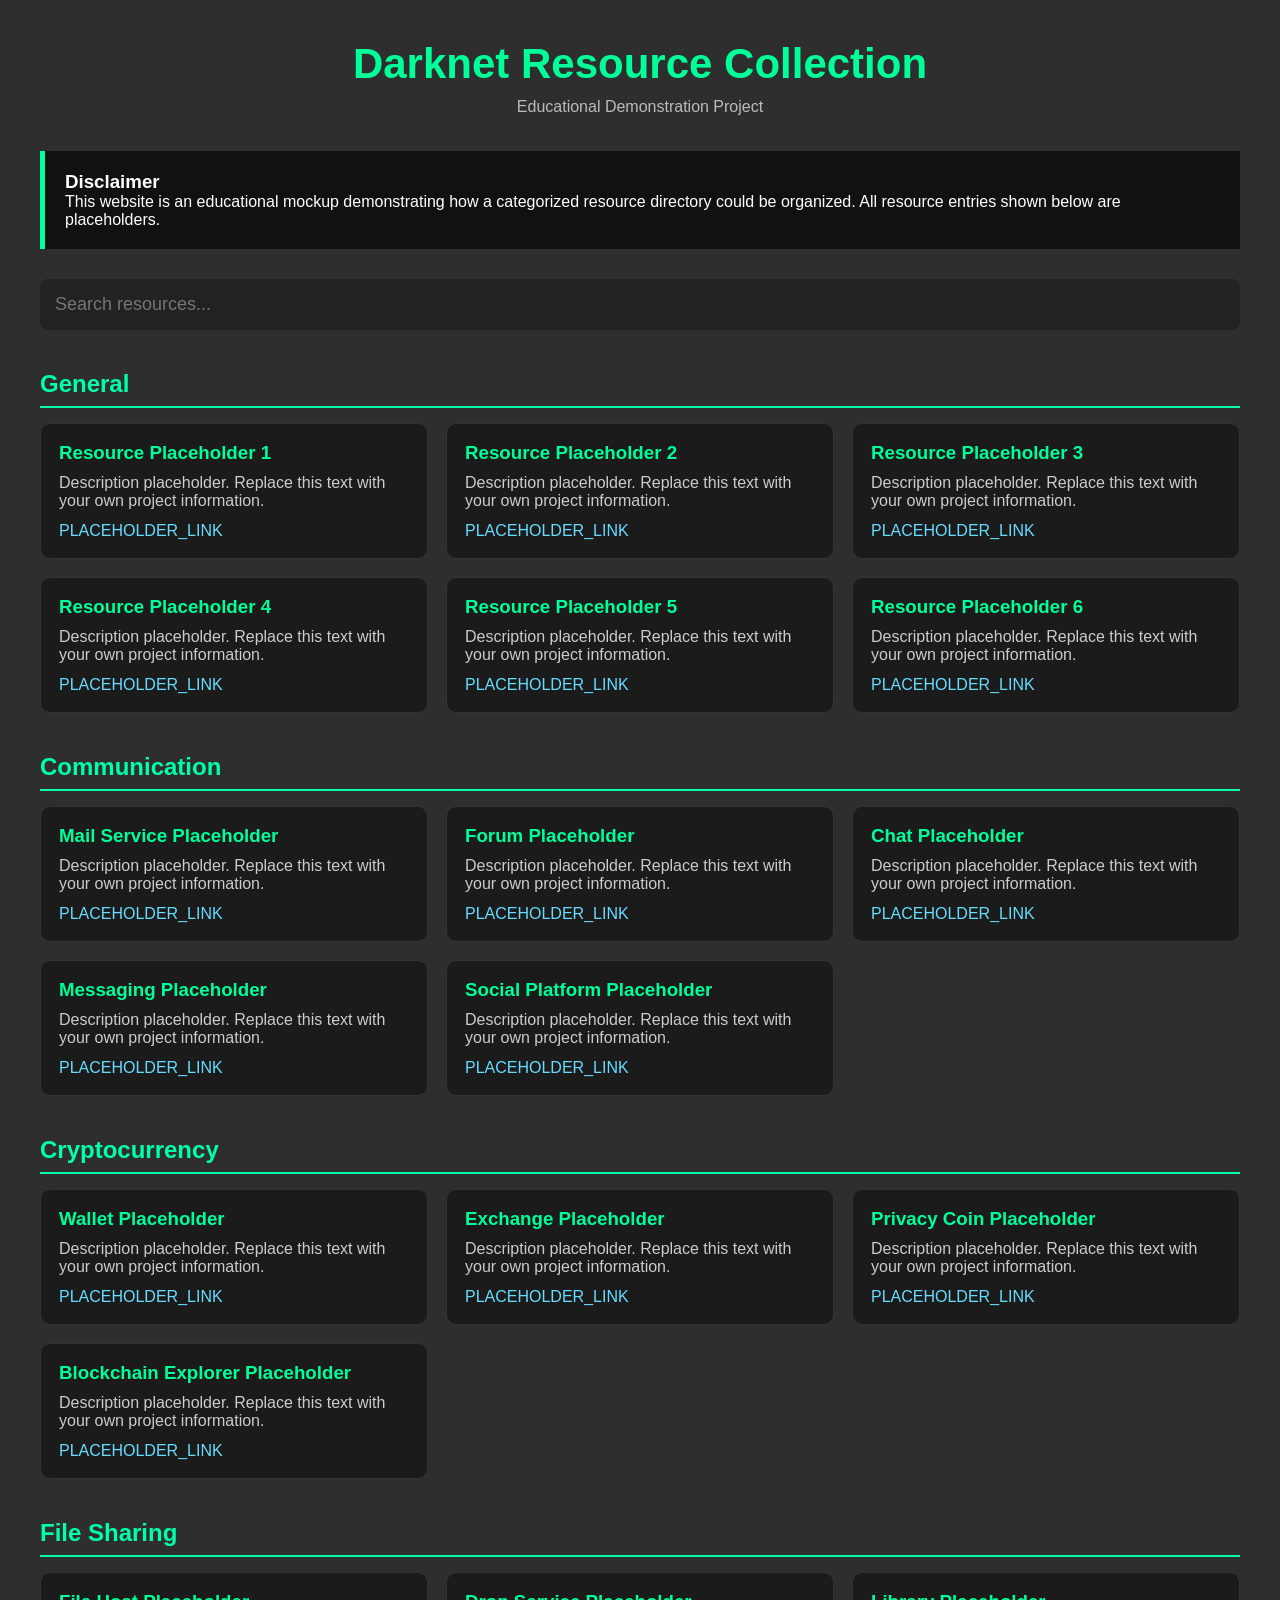
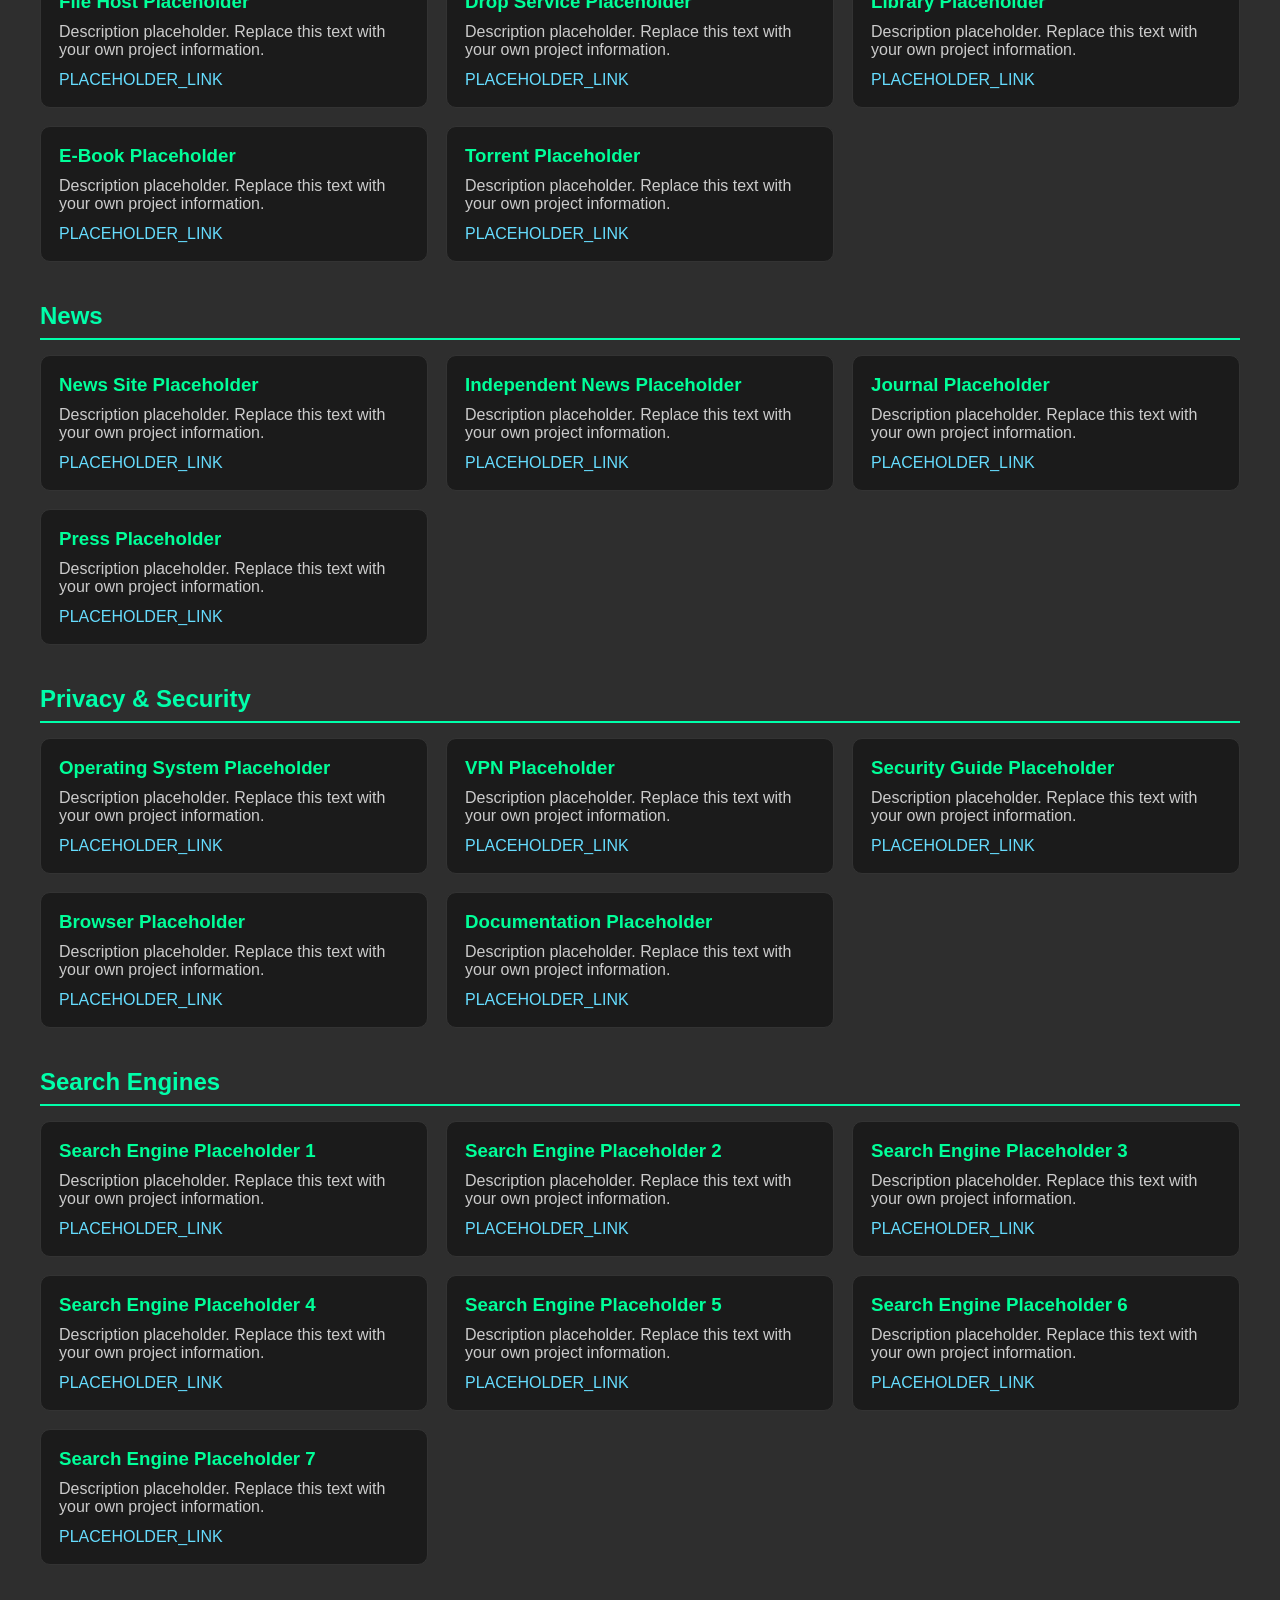
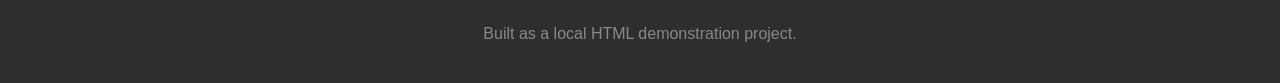
==== index.html @ 426de180 "Update index.html for Darknet Resource Collection Removed placeholder links and added HTML structure" ====
<!DOCTYPE html>
<html lang="en">
<head>
<meta charset="UTF-8">
<meta name="viewport" content="width=device-width, initial-scale=1.0">
<title>Darknet Resource Collection</title>

<style>
*{
    margin:0;
    padding:0;
    box-sizing:border-box;
}

body{
    font-family:Arial,Helvetica,sans-serif;
    color:white;

    background-image:url("https://raw.githubusercontent.com/oz34hg/Personal-Portfolio/main/IMG_6129.jpeg");
    background-repeat:repeat;
    background-size:220px;

    backdrop-filter:blur(2px);
}

.overlay{
    min-height:100vh;
    background:rgba(0,0,0,.82);
    padding:40px;
}

h1{
    text-align:center;
    font-size:42px;
    color:#00ff99;
    margin-bottom:10px;
}

.subtitle{
    text-align:center;
    color:#bbb;
    margin-bottom:35px;
}

.disclaimer{
    background:#111;
    border-left:5px solid #00ff99;
    padding:20px;
    margin-bottom:30px;
}

.search{
    width:100%;
    padding:15px;
    font-size:18px;
    border:none;
    outline:none;
    background:#222;
    color:white;
    border-radius:8px;
    margin-bottom:40px;
}

.category{
    margin-bottom:40px;
}

.category h2{
    color:#00ffaa;
    border-bottom:2px solid #00ffaa;
    padding-bottom:8px;
    margin-bottom:15px;
}

.grid{
    display:grid;
    grid-template-columns:repeat(auto-fill,minmax(300px,1fr));
    gap:18px;
}

.card{
    background:rgba(25,25,25,.92);
    border:1px solid #333;
    border-radius:10px;
    padding:18px;
    transition:.25s;
}

.card:hover{
    transform:translateY(-5px);
    border-color:#00ff99;
    box-shadow:0 0 18px #00ff9955;
}

.card h3{
    color:#00ff99;
    margin-bottom:10px;
}

.card p{
    color:#ccc;
    margin-bottom:12px;
}

.card a{
    color:#66ddff;
    text-decoration:none;
    word-break:break-all;
}

footer{
    text-align:center;
    margin-top:60px;
    color:#888;
}
</style>
</head>

<body>

<div class="overlay">

<h1>Darknet Resource Collection</h1>

<p class="subtitle">
Educational Demonstration Project
</p>

<div class="disclaimer">
<h3>Disclaimer</h3>

<p>
This website is an educational mockup demonstrating how a categorized
resource directory could be organized. All resource entries shown below
are placeholders.
</p>

</div>

<input
class="search"
type="text"
id="search"
placeholder="Search resources..."
>

<div id="container">

</div>

<footer>

Built as a local HTML demonstration project.

</footer>

</div>

<script>

const sections={

"General":[
"Resource Placeholder 1",
"Resource Placeholder 2",
"Resource Placeholder 3",
"Resource Placeholder 4",
"Resource Placeholder 5",
"Resource Placeholder 6"
],

"Communication":[
"Mail Service Placeholder",
"Forum Placeholder",
"Chat Placeholder",
"Messaging Placeholder",
"Social Platform Placeholder"
],

"Cryptocurrency":[
"Wallet Placeholder",
"Exchange Placeholder",
"Privacy Coin Placeholder",
"Blockchain Explorer Placeholder"
],

"File Sharing":[
"File Host Placeholder",
"Drop Service Placeholder",
"Library Placeholder",
"E-Book Placeholder",
"Torrent Placeholder"
],

"News":[
"News Site Placeholder",
"Independent News Placeholder",
"Journal Placeholder",
"Press Placeholder"
],

"Privacy & Security":[
"Operating System Placeholder",
"VPN Placeholder",
"Security Guide Placeholder",
"Browser Placeholder",
"Documentation Placeholder"
],

"Search Engines":[
"Search Engine Placeholder 1",
"Search Engine Placeholder 2",
"Search Engine Placeholder 3",
"Search Engine Placeholder 4",
"Search Engine Placeholder 5",
"Search Engine Placeholder 6",
"Search Engine Placeholder 7"
]

};

const container=document.getElementById("container");

function render(filter=""){

container.innerHTML="";

for(const category in sections){

const matches=sections[category].filter(item=>
item.toLowerCase().includes(filter.toLowerCase())
);

if(matches.length===0) continue;

const section=document.createElement("div");
section.className="category";

section.innerHTML=`
<h2>${category}</h2>
<div class="grid">
${matches.map(name=>`
<div class="card">

<h3>${name}</h3>

<p>
Description placeholder.
Replace this text with your own project information.
</p>

<a href="#">
PLACEHOLDER_LINK
</a>

</div>
`).join("")}
</div>
`;

container.appendChild(section);

}

}

render();

document.getElementById("search").addEventListener("input",e=>{
render(e.target.value);
});

</script>

</body>
</html>
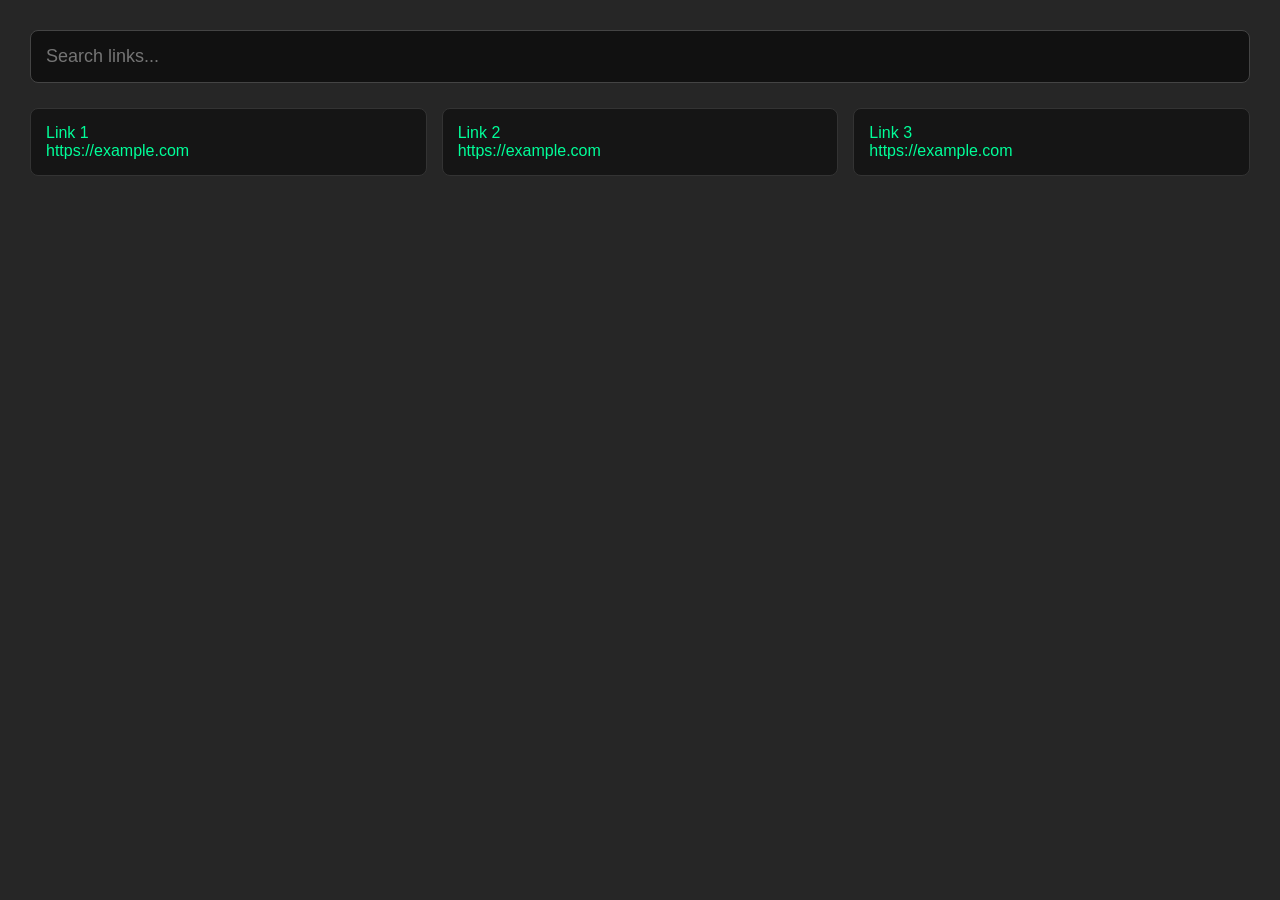
==== commit b18deccd: "Refactor index.html for improved design and functionality Updated HTML structure and styles for bett" ====
--- a/index.html
+++ b/index.html
@@ -3,7 +3,8 @@
 <head>
 <meta charset="UTF-8">
 <meta name="viewport" content="width=device-width, initial-scale=1.0">
-<title>Darknet Resource Collection</title>
+
+<title>Links</title>
 
 <style>
 *{
@@ -13,262 +14,119 @@
 }
 
 body{
-    font-family:Arial,Helvetica,sans-serif;
+    font-family:Arial, sans-serif;
     color:white;
 
     background-image:url("https://raw.githubusercontent.com/oz34hg/Personal-Portfolio/main/IMG_6129.jpeg");
     background-repeat:repeat;
-    background-size:220px;
-
-    backdrop-filter:blur(2px);
+    background-size:200px;
 }
 
-.overlay{
+.container{
     min-height:100vh;
-    background:rgba(0,0,0,.82);
-    padding:40px;
+    padding:30px;
+    background:rgba(0,0,0,0.85);
 }
 
-h1{
-    text-align:center;
-    font-size:42px;
-    color:#00ff99;
-    margin-bottom:10px;
+input{
+    width:100%;
+    padding:15px;
+    margin-bottom:25px;
+    background:#111;
+    border:1px solid #444;
+    color:white;
+    font-size:18px;
+    border-radius:8px;
 }
 
-.subtitle{
-    text-align:center;
-    color:#bbb;
-    margin-bottom:35px;
+.links{
+    display:grid;
+    grid-template-columns:repeat(auto-fill,minmax(300px,1fr));
+    gap:15px;
 }
 
-.disclaimer{
-    background:#111;
-    border-left:5px solid #00ff99;
-    padding:20px;
-    margin-bottom:30px;
+.link{
+    padding:15px;
+    background:#151515;
+    border:1px solid #333;
+    border-radius:8px;
 }
 
-.search{
-    width:100%;
-    padding:15px;
-    font-size:18px;
-    border:none;
-    outline:none;
-    background:#222;
-    color:white;
-    border-radius:8px;
-    margin-bottom:40px;
+.link:hover{
+    border-color:#00ff99;
 }
 
-.category{
-    margin-bottom:40px;
-}
-
-.category h2{
-    color:#00ffaa;
-    border-bottom:2px solid #00ffaa;
-    padding-bottom:8px;
-    margin-bottom:15px;
-}
-
-.grid{
-    display:grid;
-    grid-template-columns:repeat(auto-fill,minmax(300px,1fr));
-    gap:18px;
-}
-
-.card{
-    background:rgba(25,25,25,.92);
-    border:1px solid #333;
-    border-radius:10px;
-    padding:18px;
-    transition:.25s;
-}
-
-.card:hover{
-    transform:translateY(-5px);
-    border-color:#00ff99;
-    box-shadow:0 0 18px #00ff9955;
-}
-
-.card h3{
+a{
     color:#00ff99;
-    margin-bottom:10px;
-}
-
-.card p{
-    color:#ccc;
-    margin-bottom:12px;
-}
-
-.card a{
-    color:#66ddff;
     text-decoration:none;
     word-break:break-all;
 }
 
-footer{
-    text-align:center;
-    margin-top:60px;
-    color:#888;
-}
 </style>
+
 </head>
 
 <body>
 
-<div class="overlay">
+<div class="container">
 
-<h1>Darknet Resource Collection</h1>
+<input 
+id="search"
+placeholder="Search links..."
+>
 
-<p class="subtitle">
-Educational Demonstration Project
-</p>
-
-<div class="disclaimer">
-<h3>Disclaimer</h3>
-
-<p>
-This website is an educational mockup demonstrating how a categorized
-resource directory could be organized. All resource entries shown below
-are placeholders.
-</p>
+<div class="links" id="links"></div>
 
 </div>
 
-<input
-class="search"
-type="text"
-id="search"
-placeholder="Search resources..."
->
-
-<div id="container">
-
-</div>
-
-<footer>
-
-Built as a local HTML demonstration project.
-
-</footer>
-
-</div>
 
 <script>
 
-const sections={
+const links = [
 
-"General":[
-"Resource Placeholder 1",
-"Resource Placeholder 2",
-"Resource Placeholder 3",
-"Resource Placeholder 4",
-"Resource Placeholder 5",
-"Resource Placeholder 6"
-],
+["Link 1","https://example.com"],
+["Link 2","https://example.com"],
+["Link 3","https://example.com"]
 
-"Communication":[
-"Mail Service Placeholder",
-"Forum Placeholder",
-"Chat Placeholder",
-"Messaging Placeholder",
-"Social Platform Placeholder"
-],
+];
 
-"Cryptocurrency":[
-"Wallet Placeholder",
-"Exchange Placeholder",
-"Privacy Coin Placeholder",
-"Blockchain Explorer Placeholder"
-],
 
-"File Sharing":[
-"File Host Placeholder",
-"Drop Service Placeholder",
-"Library Placeholder",
-"E-Book Placeholder",
-"Torrent Placeholder"
-],
+const box=document.getElementById("links");
 
-"News":[
-"News Site Placeholder",
-"Independent News Placeholder",
-"Journal Placeholder",
-"Press Placeholder"
-],
 
-"Privacy & Security":[
-"Operating System Placeholder",
-"VPN Placeholder",
-"Security Guide Placeholder",
-"Browser Placeholder",
-"Documentation Placeholder"
-],
+function load(filter=""){
 
-"Search Engines":[
-"Search Engine Placeholder 1",
-"Search Engine Placeholder 2",
-"Search Engine Placeholder 3",
-"Search Engine Placeholder 4",
-"Search Engine Placeholder 5",
-"Search Engine Placeholder 6",
-"Search Engine Placeholder 7"
-]
+box.innerHTML="";
 
-};
+links
+.filter(x =>
+x[0].toLowerCase().includes(filter.toLowerCase()) ||
+x[1].toLowerCase().includes(filter.toLowerCase())
+)
+.forEach(x=>{
 
-const container=document.getElementById("container");
-
-function render(filter=""){
-
-container.innerHTML="";
-
-for(const category in sections){
-
-const matches=sections[category].filter(item=>
-item.toLowerCase().includes(filter.toLowerCase())
-);
-
-if(matches.length===0) continue;
-
-const section=document.createElement("div");
-section.className="category";
-
-section.innerHTML=`
-<h2>${category}</h2>
-<div class="grid">
-${matches.map(name=>`
-<div class="card">
-
-<h3>${name}</h3>
-
-<p>
-Description placeholder.
-Replace this text with your own project information.
-</p>
-
-<a href="#">
-PLACEHOLDER_LINK
+box.innerHTML += `
+<div class="link">
+<a href="${x[1]}" target="_blank">
+${x[0]}<br>
+${x[1]}
 </a>
-
-</div>
-`).join("")}
 </div>
 `;
 
-container.appendChild(section);
+});
 
 }
 
-}
 
-render();
+load();
 
-document.getElementById("search").addEventListener("input",e=>{
-render(e.target.value);
+
+document.getElementById("search")
+.addEventListener("input",e=>{
+load(e.target.value);
 });
+
 
 </script>
 
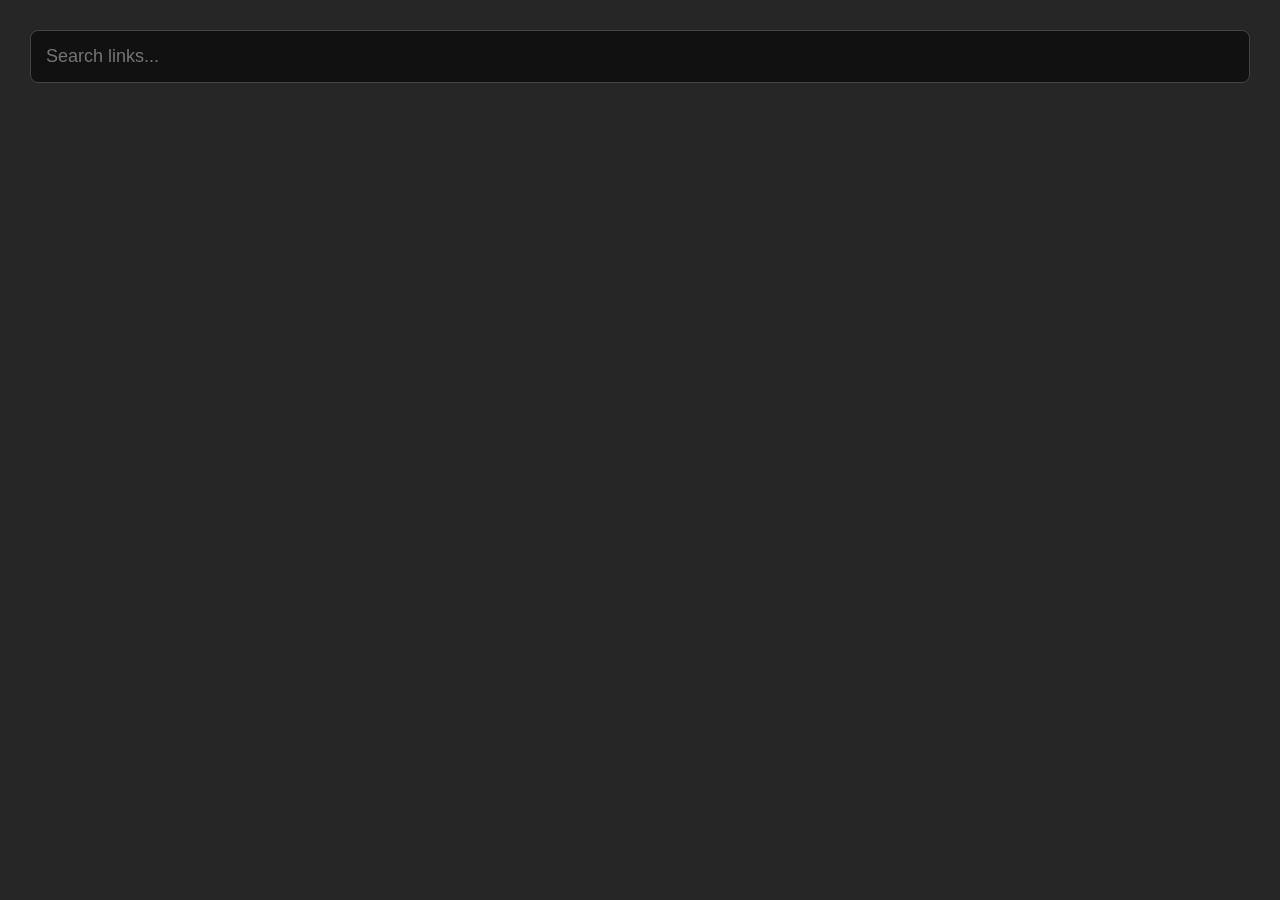
==== commit 596625fb: "Update links to include onion site references Replaced existing links with new onion links for priva" ====
--- a/index.html
+++ b/index.html
@@ -84,10 +84,10 @@
 
 const links = [
 
-["Link 1","https://example.com"],
-["Link 2","https://example.com"],
-["Link 3","https://example.com"]
-
+["facebook", "https://www.facebookwkhpilnemxj7asaniu7vnjjbiltxjqhye3mhbshg7kx5tfyd.onion"],
+["Ahmia.fi", "http://juhanurmihx|p77nkq76byazcldy2hlmovfu2epv|5ankdibsot4csyd.onion"],
+["haystak search engine", "http://haystak5njsmn2hqkewecpaxetahtwhsbsa64jom2k22z5afxhnpxfid.onion"]
+["CIA", "http://ciadotgov4sjwlzihbbgxnqg3xiyrg7s02r2o3lt5wz5ypk4sxyjstad.onion/index.html"]
 ];
 
 
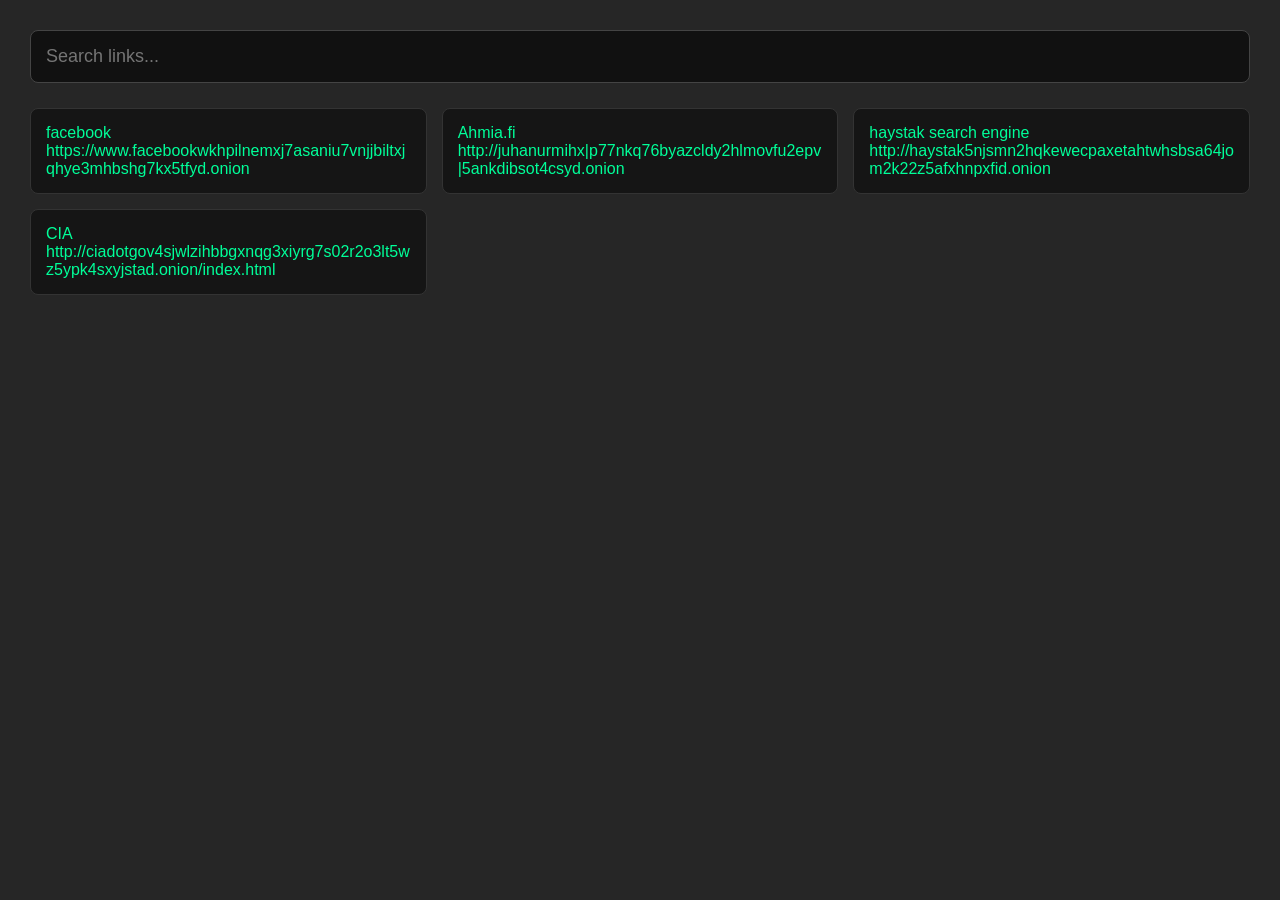
==== commit 70eb5934: "Fix formatting of links in index.html" ====
--- a/index.html
+++ b/index.html
@@ -86,8 +86,8 @@
 
 ["facebook", "https://www.facebookwkhpilnemxj7asaniu7vnjjbiltxjqhye3mhbshg7kx5tfyd.onion"],
 ["Ahmia.fi", "http://juhanurmihx|p77nkq76byazcldy2hlmovfu2epv|5ankdibsot4csyd.onion"],
-["haystak search engine", "http://haystak5njsmn2hqkewecpaxetahtwhsbsa64jom2k22z5afxhnpxfid.onion"]
-["CIA", "http://ciadotgov4sjwlzihbbgxnqg3xiyrg7s02r2o3lt5wz5ypk4sxyjstad.onion/index.html"]
+["haystak search engine", "http://haystak5njsmn2hqkewecpaxetahtwhsbsa64jom2k22z5afxhnpxfid.onion"],
+["CIA", "http://ciadotgov4sjwlzihbbgxnqg3xiyrg7s02r2o3lt5wz5ypk4sxyjstad.onion/index.html"],
 ];
 
 
